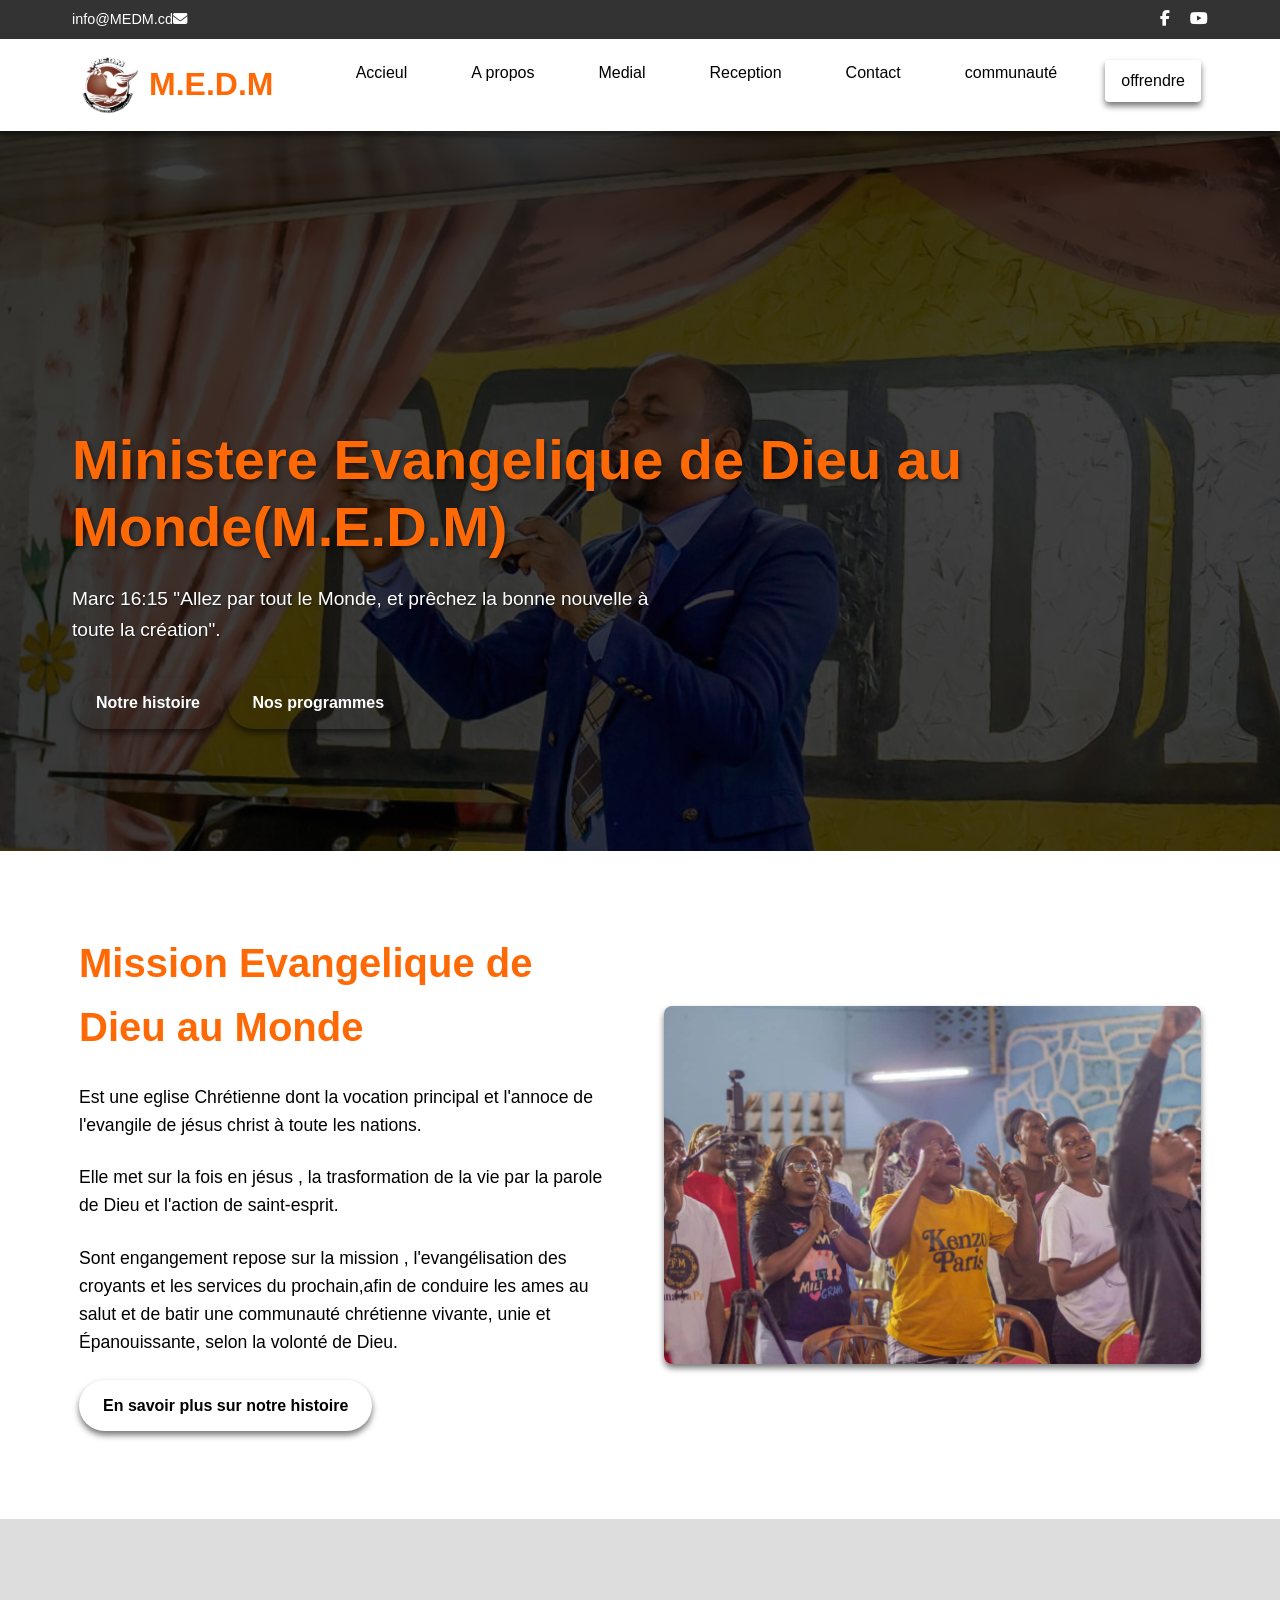
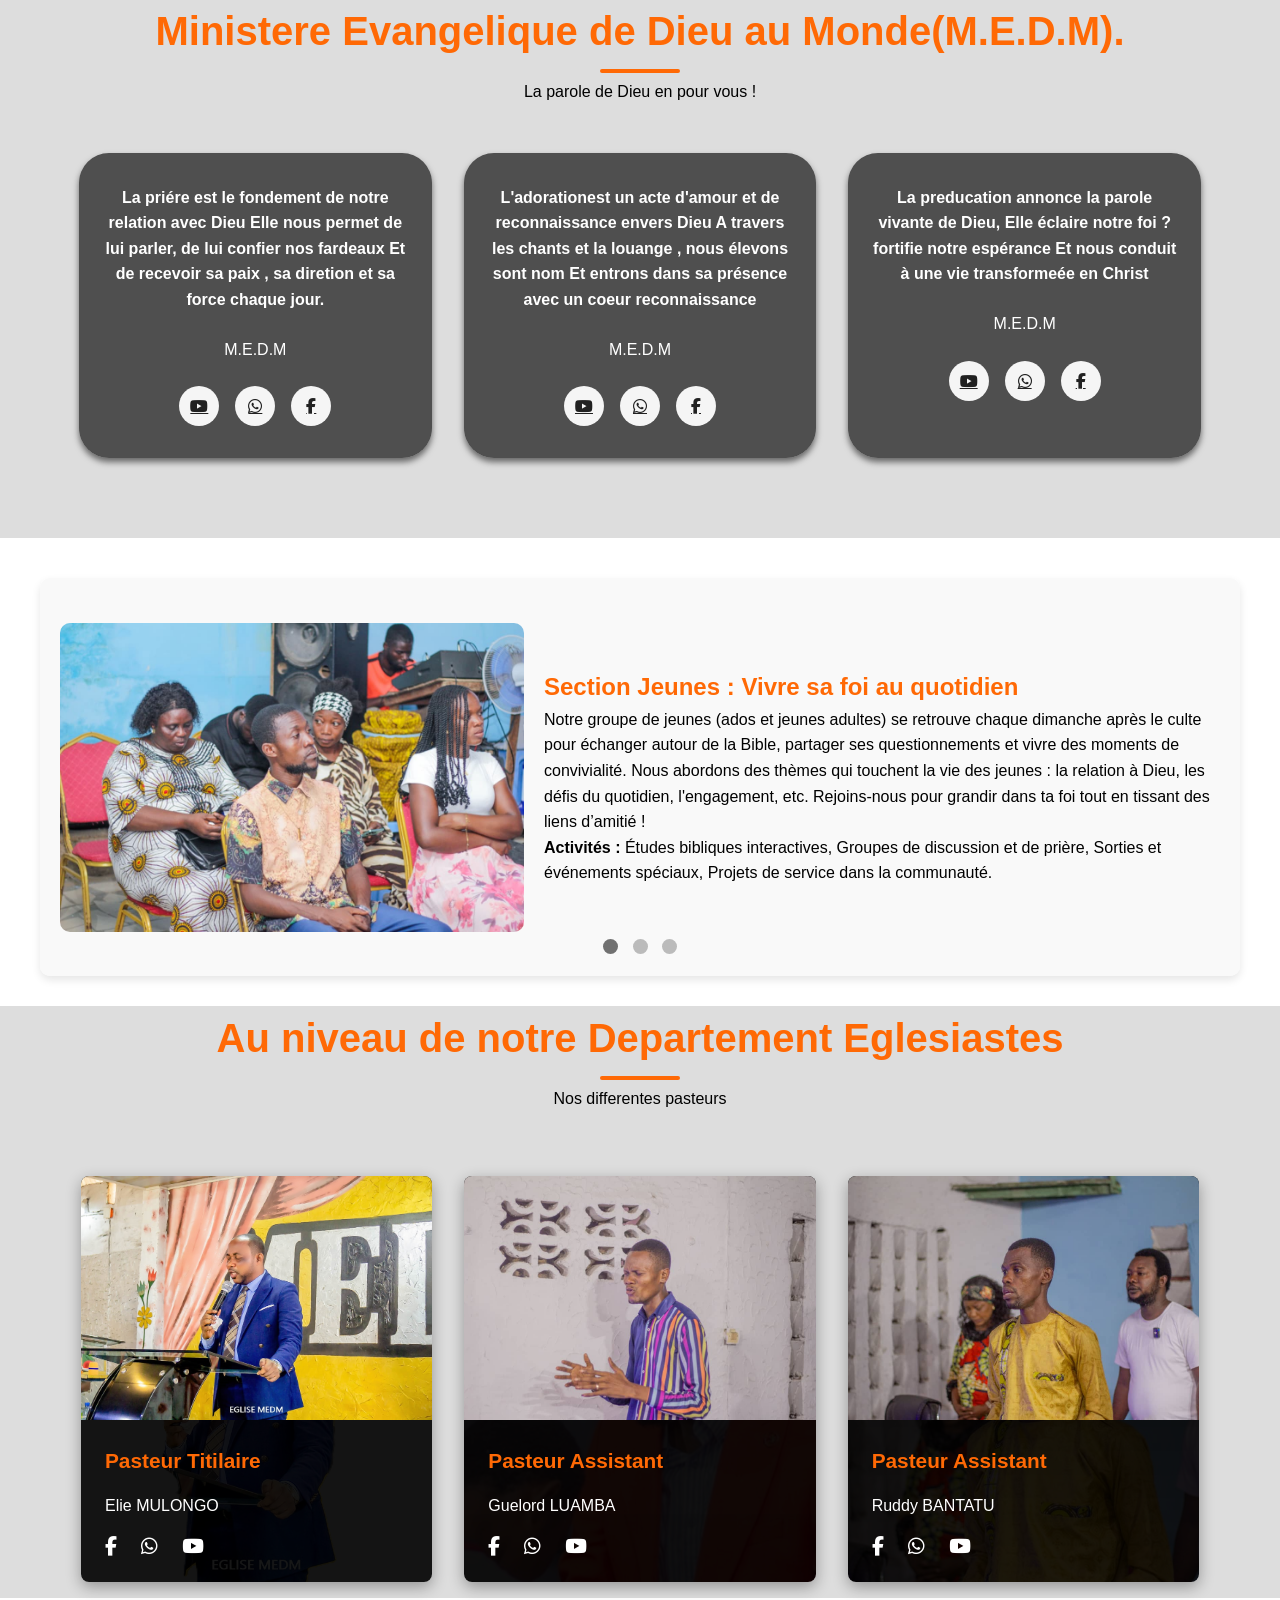
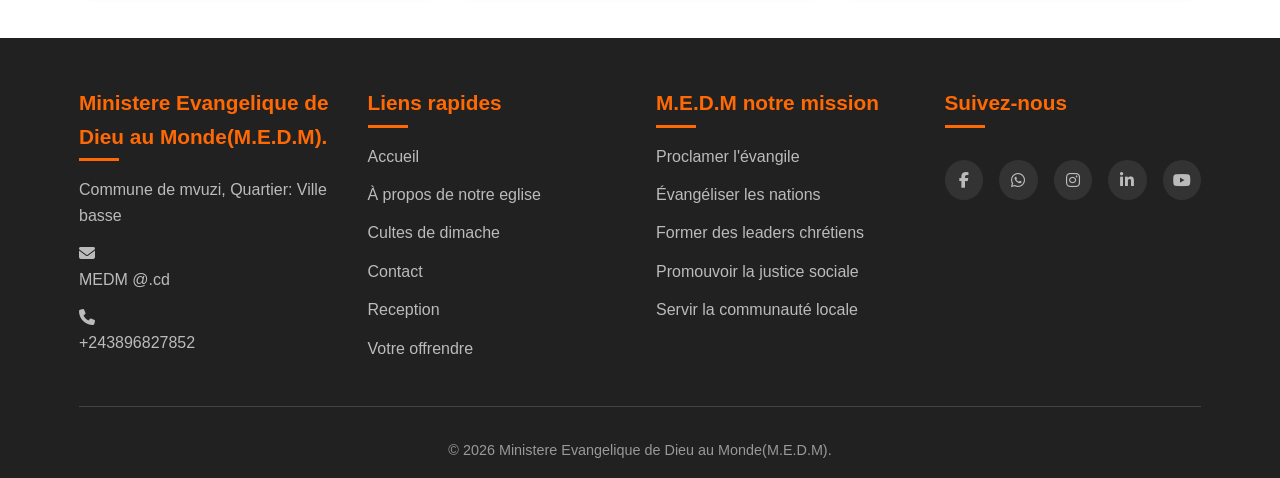
==== index.html @ 388489ef "ok" ====
<!DOCTYPE html>
<html lang="fr">
<head>
    <meta charset="UTF-8">
    <meta name="viewport" content="width=device-width, initial-scale=1.0">
    <title>M.E.D.M</title>
    <link rel="stylesheet" href="https://cdnjs.cloudflare.com/ajax/libs/font-awesome/6.4.0/css/all.min.css">
    <link rel="stylesheet" href="css/style.css">
</head>
<body>

  
<!-- Top Bar -->
    <div class="top-bar">
        <div class="top-bar-container">
            <div class="top-bar-contact">
                <a href="">info@MEDM.cd<i class="fas fa-envelope"></i></a>
             </div>
            <div class="top-bar-social">
                <a href="#"><i class="fab fa-facebook-f"></i></a>
                 <a href="https://youtube.com/@briguelzulu?si=uTN-wTH87b7DDZtg
Abonnez-vous massivement sur notre chaîne YouTube et élargissons ensemble la grande famille chrétienne que nous formons"><i class="fab fa-youtube"></i></a>
  
            </div>
        </div>
    </div>      


    <!-- Header -->
    <header id="header">
        <div class="container">
            <nav class="navbar">
                <div class="logo">
                    <img src="img/logo.png"><h1>M.E.D.M</h1>
                </div>
                <ul class="nav-links">
                    <li><a href=""class="active">Accieul</a></li>
                    <li><a href="pages/apropos.html">A propos</a></li>
                    <li><a href="pages/medias.html">Medial</a></li>
                    <li><a href="pages/reception.html">Reception</a></li>
                    <li><a href="pages/contact.html">Contact</a></li>
                    <li> <a href="pages/communaute.html">communauté</a> </li>
                    <li><a href="#" class="btn"><span>offrendre</span></a></li>
                </ul>
                <div class="hamburger">
                    <span></span>
                    <span></span>
                    <span></span>
                </div>
            </nav>
        </div>
    </header>

  <!-- Hero Section -->
    <section class="hero">
        <!-- Slide 1 -->
        <div class="hero-slide hero-slide-1 active">
            <div class="hero-content">
                <h1>Ministere Evangelique de Dieu au Monde(M.E.D.M)</h1>
                <p>Marc 16:15 "Allez par tout le Monde, et prêchez la bonne nouvelle à toute la création".</p>
                <div class="hero-buttons">
                    <a href="pages/apropos.html" class="btn btn-primary">Notre histoire</a>
                    <a href="pages/apropos.html" class="btn btn-outline">Nos programmes</a>
                </div>
            </div>
        </div>

        <!-- Slide 2 -->
        <div class="hero-slide hero-slide-2">
            <div class="hero-content">
                <h1>M.E.D.M  au Coeur de Matadi</h1>
                <p>Actes 10:42  "il nous a ordonné de prêchez au peuple et d'attester que c'est lui qui a été établi par
                    Dieu juge des vivants et des morts".</p>
                <div class="hero-buttons">
                    <a href="pages/apropos.html" class="btn btn-primary">Notre histoire</a>
                    <a href="pages/apropos.html" class="btn btn-outline">Nos programmes</a>
                </div>
            </div>
        </div>

        <!-- Slide 3 -->
        <div class="hero-slide hero-slide-3">
            <div class="hero-content">
                <h1>Vie Chretienne Épanouissante</h1>
                <p>Proverbes 4:18  "Le sentir des justes est comme la lumière respeplendissante, dont l'éclat va croissant".</p>
                <div class="hero-buttons">
                    <a href="pages/apropos.html" class="btn btn-primary">Notre histoire</a>
                    <a href="pages/apropos.html" class="btn btn-outline">Nos programmes</a>
                </div>
            </div>
        </div>

        <!-- Indicators -->
        <div class="hero-indicators">
            <div class="hero-indicator active" data-slide="0"></div>
            <div class="hero-indicator" data-slide="1"></div>
            <div class="hero-indicator" data-slide="2"></div>
        </div>
    </section>


    <!-- About Section -->
    <section class="about" id="about">
        <div class="container">
            <div class="about-content">
                <div class="about-text">
                    <h2>Mission Evangelique de Dieu au Monde</h2>
                <p>Est une eglise Chrétienne dont la vocation principal et l'annoce de l'evangile de jésus christ à toute les nations.</p>
                <p>Elle met sur la fois en jésus , la trasformation de la vie par la parole de Dieu et l'action de saint-esprit.</p>
                <p>Sont engangement repose sur la mission , l'evangélisation des croyants et les services du prochain,afin de conduire 
                    les ames au salut et de batir une communauté chrétienne vivante, unie et Épanouissante, selon la volonté de Dieu.</p>
                    <a href="pages/apropos.html" class="btn"><span>En savoir plus sur notre histoire</span></a>
                </div>
                <div class="about-image">
                    <img src="img/img (63).jpeg">
                </div>
            </div>
        </div>
    </section>

    <!-- Teachers Section -->
    <section class="teachers" id="teachers">
        <div class="container">
            <div class="section-title">
                <h2>Ministere Evangelique de Dieu au Monde(M.E.D.M).</h2>
                <p>La parole de Dieu en pour vous !</p>
            </div>
            <div class="teachers-grid">

                <div class="teacher-card">
                    <p class="teacher-domain">La priére est le fondement de notre relation avec Dieu
                Elle nous permet de lui parler, de lui confier nos fardeaux
                Et de recevoir sa paix , sa diretion et sa force chaque jour.</p>
                    <p>M.E.D.M</p>
                    <div class="teacher-social">
                        <a href="https://youtu.be/-kxMFOtSP_0?si=uaLhwm2g-j7c1uoH"><i class="fab fa-youtube"></i></a>
                        <a href="https://wa.me/243895421265"><i class="fab fa-whatsapp"></i></a>
                        <a href="#"><i class="fab fa-facebook-f"></i></a>
                    </div>
                </div>

                <div class="teacher-card">
                    <p class="teacher-domain">L'adorationest un acte d'amour et de reconnaissance envers Dieu
                A travers les chants et la louange , nous élevons sont nom
                Et entrons dans sa présence avec un coeur reconnaissance</p>
                    <p>M.E.D.M</p>
                    <div class="teacher-social">
                        <a href="https://youtu.be/-kxMFOtSP_0?si=uaLhwm2g-j7c1uoH"><i class="fab fa-youtube"></i></a>
                        <a href="https://wa.me/243895421265"><i class="fab fa-whatsapp"></i></a>
                        <a href="#"><i class="fab fa-facebook-f"></i></a>
                    </div>
                </div>

                <div class="teacher-card">
                    <p class="teacher-domain">La preducation annonce la parole vivante de Dieu,
                Elle éclaire notre foi ? fortifie notre espérance
                Et nous conduit à une vie transformeée en Christ</p>
                    <p>M.E.D.M</p>
                    <div class="teacher-social">
                        <a href="https://youtu.be/-kxMFOtSP_0?si=uaLhwm2g-j7c1uoH"><i class="fab fa-youtube"></i></a>
                        <a href="https://wa.me/243895421265"><i class="fab fa-whatsapp"></i></a>
                        <a href="#"><i class="fab fa-facebook-f"></i></a>
                    </div>
                </div>
            </div>
        </div>
    </section>

    <!-- Section sliders -->
     <section class="hp">
<div class="slider-container">
  <div class="slider">
    <!-- Slide 1 : Jeunes -->
    <div class="slide active">
      <img src="img/img (22).jpeg" alt="Groupe de jeunes" class="slide-image">
      <div class="slide-content">
        <h2> Section Jeunes : Vivre sa foi au quotidien</h2>
        <p>Notre groupe de jeunes (ados et jeunes adultes) se retrouve chaque dimanche après le culte pour échanger autour de la Bible, partager ses questionnements et vivre des moments de convivialité. Nous abordons des thèmes qui touchent la vie des jeunes : la relation à Dieu, les défis du quotidien, l'engagement, etc. Rejoins-nous pour grandir dans ta foi tout en tissant des liens d’amitié !</p>
        <p><strong>Activités :</strong> Études bibliques interactives, Groupes de discussion et de prière, Sorties et événements spéciaux, Projets de service dans la communauté.</p>
      </div>
    </div>

    <!-- Slide 2 : Adultes -->
    <div class="slide">
      <img src="img/img (89).jpeg" alt="Groupe d'adultes" class="slide-image">
      <div class="slide-content">
        <h2>Section Adultes : Approfondir et partager</h2>
        <p>Pour les adultes, nous proposons des groupes de méditation biblique et de lecture de la Parole qui se réunissent avant ou après le culte du dimanche. Ces moments permettent d’explorer les Écritures plus en profondeur, de poser des questions et de voir comment appliquer la Bible dans notre vie de famille, notre travail et nos relations. C’est aussi un lieu de soutien et de prière fraternelle.</p>
        <p><strong>Activités :</strong> Groupes d’étude biblique par thème (ex : la prière, les prophètes, les épîtres), Cercles de partage et de témoignage, Formation pour parents et éducateurs, Rencontres autour d’un café après le culte.</p>
      </div>
    </div>

    <!-- Slide 3 : Enfants -->
    <div class="slide">
      <img src="img/img (74).jpeg" alt="Écodime enfants" class="slide-image">
      <div class="slide-content">
        <h2> Section Enfants : Écodime – L’école du dimanche pour les petits</h2>
        <p>L’Écodime (École du dimanche pour enfants) est un moment privilégié où les enfants de 3 à 12 ans découvrent la Bible de manière ludique et adaptée à leur âge. Pendant le culte du dimanche, ils se retrouvent dans un cadre joyeux et sécurisé pour chanter, écouter des histoires bibliques, bricoler et prier ensemble. Notre équipe d’animateurs bénévoles est formée pour transmettre la foi avec amour et créativité.</p>
        <p><strong>Au programme :</strong> Enseignement biblique interactif (paraboles, récits, personnages), Chants et louange adaptés aux enfants, Activités manuelles et jeux, Culte des enfants (moments de prière et de partage).</p>
        <p><strong>Pourquoi inscrire votre enfant ?</strong> L’Écodime permet aux enfants de se familiariser avec la Bible, de grandir dans leur relation avec Jésus et de se faire des amis dans un environnement chrétien. C’est une première étape pour les intégrer à la vie de l’église.</p>
      </div>
    </div>
  </div>

  <!-- Indicateurs (points) -->
  <div class="slider-dots">
    <span class="dot active" onclick="currentSlide(1)"></span>
    <span class="dot" onclick="currentSlide(2)"></span>
    <span class="dot" onclick="currentSlide(3)"></span>
  </div>
</div>
</section>


    <!-- News Section -->
    <section class="news">
        <div class="section-title">
            <h2>Au niveau de notre Departement Eglesiastes</h2>
            <p>Nos differentes pasteurs </p>
        </div>
        <div class="news-container">
            <div class="news-card">
                 <div class="news-img">
                    <img src="img/img6.jpg">
                </div>
                <div class="news-content">
                    <h3>Pasteur Titilaire</h3>
                    <p>Elie MULONGO</p>
                    <ul>
                        <li><a href="https://www.facebook.com/elie.mulongo.2025?__tn__=%2Cd"><i class="fab fa-facebook-f"></i></a></li>
                        <li><a href="https://wa.me/243895421265"><i class="fab fa-whatsapp"></i></a></li>
                        <li><a href="https://youtube.com/@briguelzulu?si=uTN-wTH87b7DDZtg
Abonnez-vous massivement sur notre chaîne YouTube et élargissons ensemble la grande famille chrétienne que nous formons."><i class="fab fa-youtube"></i></a></li>
                    </ul>
                </div>
            </div>
            <div class="news-card2">
                <div class="news-img">
                    <img src="img/img2.jpg">
                </div>
                <div class="news-content">
                    <h3> Pasteur Assistant</h3>
                    <p>Guelord LUAMBA</p>
                    <ul>
                        <li><a href="#"><i class="fab fa-facebook-f"></i></a></li>
                        <li><a href="https://wa.me/+243896472333"><i class="fab fa-whatsapp"></i></a></li>
                        <li><a href="https://youtube.com/@briguelzulu?si=uTN-wTH87b7DDZtg
Abonnez-vous massivement sur notre chaîne YouTube et élargissons ensemble la grande famille chrétienne que nous formons."><i class="fab fa-youtube"></i></a></li>
                    </ul>
                </div>
            </div>

            <div class="news-card3">
                <div class="news-img">
                    <img src="img/img3.jpg">
                </div>
                <div class="news-content">
                    <h3>Pasteur Assistant</h3>
                    <p>Ruddy BANTATU</p>
                    <ul>
                        <li><a href="#"><i class="fab fa-facebook-f"></i></a></li>
                        <li><a href="https://wa.me/243896827852"><i class="fab fa-whatsapp"></i></a></li>
                        <li><a href="https://youtube.com/@briguelzulu?si=uTN-wTH87b7DDZtg
Abonnez-vous massivement sur notre chaîne YouTube et élargissons ensemble la grande famille chrétienne que nous formons."><i class="fab fa-youtube"></i></a></li>
                    </ul>
                </div>
            </div>

            <div class="news-card4">
                <div class="news-img">
                    <img src="img/img3.jpg">
                </div>
                <div class="news-content">
                    <h3>Pasteur Assistant</h3>
                    <p>Ruddy BANTATU</p>
                    <ul>
                        <li><a href="#"><i class="fab fa-facebook-f"></i></a></li>
                        <li><a href="https://wa.me/243896827852"><i class="fab fa-whatsapp"></i></a></li>
                        <li><a href="https://youtube.com/@briguelzulu?si=uTN-wTH87b7DDZtg
Abonnez-vous massivement sur notre chaîne YouTube et élargissons ensemble la grande famille chrétienne que nous formons."><i class="fab fa-youtube"></i></a></li>
                    </ul>
                </div>
            </div>
        </div>
    </section>


    <!-- Footer -->
    <footer id="footer">
        <div class="container">
            <div class="footer-content">
                <div class="footer-column">
                     <h3>Ministere Evangelique de Dieu au Monde(M.E.D.M).</h3>
                    <p>Commune de mvuzi, Quartier: Ville basse</p>
                    <p><i class="fas fa-envelope"></i> <a href="https://wa.me/+243896827852">MEDM @.cd</a> </p>
                    <p><i class="fas fa-phone"></i><a href="https://wa.me/+243896827852">+243896827852</a> </p>
                </div>
                <div class="footer-column">
                    <h3>Liens rapides</h3>
                     <a href="#">Accueil</a>
                    <a href="pages/apropos.html">À propos de notre eglise </a>
                    <a href="pages/medias.html">Cultes de dimache</a>
                    <a href="pages/contact.html">Contact</a>
                    <a href="pages/reception.html">Reception</a>
                    <a href="#">Votre offrendre</a>
                </div>
                <div class="footer-column">
                    <h3>M.E.D.M notre mission</h3>
                    <a href="pages/medias.html">Proclamer l'évangile</a>
                    <a href="pages/apropos.html">Évangéliser les nations</a>
                    <a href="pages/communaute.html">Former des leaders chrétiens</a>
                    <a href="pages/apropos.html">Promouvoir la justice sociale</a>
                    <a href="pages/communaute.html">Servir la communauté locale</a>
                </div>
                <div class="footer-column">
                    <h3>Suivez-nous</h3>
                    <div class="social-icons">
                        <a href="#"><i class="fab fa-facebook-f"></i></a>
                        <a href="https://wa.me/+243896827852"><i class="fab fa-whatsapp"></i></a>
                        <a href="#"><i class="fab fa-instagram"></i></a>
                        <a href="#"><i class="fab fa-linkedin-in"></i></a>
                        <a href="https://youtube.com/@briguelzulu?si=uTN-wTH87b7DDZtg
Abonnez-vous massivement sur notre chaîne YouTube et élargissons ensemble la grande famille chrétienne que nous formons."><i class="fab fa-youtube"></i></a>
                    </div>
                </div>
            </div>
            <div class="copyright">
                <p>&copy; 2026 Ministere Evangelique de Dieu au Monde(M.E.D.M).</p>
            </div>
        </div>
    </footer>

    <script>
  let slideIndex = 1;
  let slides = document.getElementsByClassName("slide");
  let dots = document.getElementsByClassName("dot");
  let timer;

  // Affiche la slide numéro n
  function showSlide(n) {
    if (n > slides.length) slideIndex = 1;
    if (n < 1) slideIndex = slides.length;

    // Cache toutes les slides
    for (let i = 0; i < slides.length; i++) {
      slides[i].classList.remove("active");
    }
    // Désactive tous les dots
    for (let i = 0; i < dots.length; i++) {
      dots[i].classList.remove("active");
    }

    slides[slideIndex - 1].classList.add("active");
    dots[slideIndex - 1].classList.add("active");

    // Ajuste la transformation pour afficher la bonne slide (si on utilise un slider horizontal)
    // Ici on utilise un flex avec overflow hidden, donc on modifie la propriété transform du slider
    document.querySelector('.slider').style.transform = `translateX(-${(slideIndex - 1) * 100}%)`;
  }

  // Passe à la slide suivante
  function nextSlide() {
    slideIndex++;
    showSlide(slideIndex);
  }

  // Démarre le défilement automatique
  function startAutoSlide() {
    timer = setInterval(nextSlide, 5000); // Change toutes les 5 secondes
  }

  // Arrête le défilement automatique (optionnel, si on veut pause au survol)
  function stopAutoSlide() {
    clearInterval(timer);
  }

  // Pour la navigation manuelle par les dots
  window.currentSlide = function(n) {
    stopAutoSlide();
    slideIndex = n;
    showSlide(slideIndex);
    startAutoSlide(); // redémarre le timer après clic
  };

  // Initialisation
  showSlide(slideIndex);
  startAutoSlide();

  // Optionnel : pause au survol du slider
  document.querySelector('.slider-container').addEventListener('mouseenter', stopAutoSlide);
  document.querySelector('.slider-container').addEventListener('mouseleave', startAutoSlide);


        // Animation on scroll for sections
        const observerOptions = {
            root: null,
            rootMargin: '0px',
            threshold: 0.1
        };
        
        const sectionObserver = new IntersectionObserver((entries) => {
            entries.forEach(entry => {
                if (entry.isIntersecting) {
                    entry.target.classList.add('animated');
                    
                    // Animate cards inside sections with delay
                    if (entry.target.id === 'faculties' || entry.target.id === 'teachers') {
                        const cards = entry.target.querySelectorAll('.faculty-card, .teacher-card');
                        cards.forEach((card, index) => {
                            setTimeout(() => {
                                card.classList.add('animated');
                            }, index * 200);
                        });
                    }
                    
                    // Animate about image
                    if (entry.target.id === 'about') {
                        const aboutImage = entry.target.querySelector('.about-image');
                        setTimeout(() => {
                            aboutImage.classList.add('animated');
                        }, 300);
                    }
                }
            });
        }, observerOptions);
        
        // Observe sections for animation
        document.querySelectorAll('.faculties, .teachers, .about, footer').forEach(section => {
            sectionObserver.observe(section);
        });
        
        // Animate social icons on hover
        document.querySelectorAll('.social-icons a, .teacher-social a').forEach(icon => {
            icon.addEventListener('mouseenter', function() {
                this.querySelector('i').style.transform = 'rotate(360deg)';
                this.querySelector('i').style.transition = 'transform 0.5s ease';
            });
            
            icon.addEventListener('mouseleave', function() {
                this.querySelector('i').style.transform = 'rotate(0deg)';
            });
        });
        
        // Logo animation on page load
        window.addEventListener('load', function() {
            const logoIcon = document.querySelector('.logo i');
            logoIcon.style.animation = 'pulse 2s infinite';
        });

        // Menu hamburger functionality
        const hamburger = document.querySelector('.hamburger');
        const navLinks = document.querySelector('.nav-links');
        
        hamburger.addEventListener('click', function() {
            this.classList.toggle('active');
            navLinks.classList.toggle('active');
        });
        
        // Close menu when clicking on a link
        document.querySelectorAll('.nav-link').forEach(link => {
            link.addEventListener('click', function() {
                hamburger.classList.remove('active');
                navLinks.classList.remove('active');
            });
        });
        
        // Text rotation in hero section
        const textCarousels = document.querySelectorAll('.text-carousel');
        
        textCarousels.forEach(carousel => {
            const textItems = carousel.querySelectorAll('.text-item');
            let currentIndex = 0;
            
            function rotateText() {
                // Hide current text
                textItems[currentIndex].classList.remove('active');
                
                // Move to next text
                currentIndex = (currentIndex + 1) % textItems.length;
                
                // Show next text
                textItems[currentIndex].classList.add('active');
            }
            
            // Start text rotation every 5 seconds
            setInterval(rotateText, 5000);
        });
        
        // Close menu when clicking outside
        document.addEventListener('click', function(e) {
            if (!hamburger.contains(e.target) && !navLinks.contains(e.target)) {
                hamburger.classList.remove('active');
                navLinks.classList.remove('active');
            }
        });
        
        // Hide header on scroll down, show on scroll up
        let lastScrollY = window.scrollY;
        const header = document.getElementById('header');
        
        window.addEventListener('scroll', () => {
            if (window.scrollY > lastScrollY && window.scrollY > 100) {
                header.classList.add('hidden');
            } else {
                header.classList.remove('hidden');
            }
            lastScrollY = window.scrollY;
        });
        
        // Animation on button click
        document.querySelectorAll('.btn, .nav-link').forEach(button => {
            button.addEventListener('click', function(e) {
                // Simple animation effect on click
                this.style.transform = 'scale(0.95)';
                setTimeout(() => {
                    this.style.transform = '';
                }, 150);
            });
        });


        
// Hero Slider - Style ISTA Matadi
document.addEventListener('DOMContentLoaded', function () {
    const slides = document.querySelectorAll('.hero-slide');
    const indicators = document.querySelectorAll('.hero-indicator');
    let currentSlide = 0;
    const slideInterval = 5000; // 5 secondes

    // Fonction pour changer de slide
    function showSlide(index) {
        // Retirer la classe active de tous les slides et indicateurs
        slides.forEach(slide => slide.classList.remove('active'));
        indicators.forEach(indicator => indicator.classList.remove('active'));

        // Ajouter la classe active au slide et indicateur courant
        slides[index].classList.add('active');
        indicators[index].classList.add('active');

        currentSlide = index;
    }

    // Fonction pour passer au slide suivant
    function nextSlide() {
        let nextIndex = (currentSlide + 1) % slides.length;
        showSlide(nextIndex);
    }

    // Démarrer le slider automatique
    let slideTimer = setInterval(nextSlide, slideInterval);

    // Gestion des clics sur les indicateurs
    indicators.forEach((indicator, index) => {
        indicator.addEventListener('click', function () {
            clearInterval(slideTimer);
            showSlide(index);
            slideTimer = setInterval(nextSlide, slideInterval);
        });
    });
     });


</script>


    </script>
</body>
</html>
---- css/style.css ----
:root {
            --primary-color: #ff6905;
            --secondary-color: #ff6905;
            --accent-color: #ff6905;
            --light-color: #f5f5f5;
            --dark-color: #212121;
            --text-color: #333;
            --shadow: 0 4px 6px rgba(0, 0, 0, 0.541);
            --transition: all 0.3s ease;
        }

        * {
            margin: 0;
            padding: 0;
            box-sizing: border-box;
            font-family: 'Segoe UI', Tahoma, Geneva, Verdana, sans-serif;
        }

        body {
            background-color: #fff;
            color: var(--text-color);
            line-height: 1.6;
            overflow-x: hidden;
        }


         /* Header */
.top-bar {
    background-color: #333;
    color: #FFF;
    padding: 0.5rem 0;
    font-size: 0.9rem;
    text-decoration: none;
}

.top-bar-container {
    display: flex;
    justify-content: space-between;
    max-width: 1200px;
    margin: 0 auto;
    padding: 0 2rem;
    text-decoration: none;
}

.top-bar-contact {
    display: flex;
    gap: 1.5rem;
}

.top-bar-contact span {
    display: flex;
    align-items: center;
    gap: 0.5rem;
   
}

.top-bar-social a i {
    color: rgb(255, 255, 255);
    margin-left: 1rem;
    transition: color 0.3s;
    font-size: 1rem;
}

.top-bar-contact a{
    text-decoration: none;
    color: #fff;
}

.top-bar-contact a:hover{
    color:  var(--accent-color);
    transform: translateY(-3px);
}

.top-bar-social a i:hover {
    color:  var(--accent-color);
    transform: translateY(-3px);
    
    
}
        /* Header */
        header {
            background: #fff;
            color: white;
            padding: 1rem 0;
            position: sticky;
            top: 0;
            z-index: 1000;
            box-shadow: var(--shadow);
            transform: translateY(0);
            transition: transform 0.3s ease;
        }

        header.hidden {
            transform: translateY(-100%);
        }

        .container {
            width: 90%;
            max-width: 1200px;
            margin: 0 auto;
            padding: 0 15px;
        }

        .navbar {
            display: flex;
            justify-content: space-between;
            align-items: center;
        }

        .logo {
            display: flex;
            align-items: center;
            gap: 10px;
            color: var(--primary-color);
        }
        .logo img{
            width: 60px;
        }
        .logo i {
            font-size: 2rem;
            animation: pulse 2s infinite;
        }

        .logo h1 {
            font-size: 2rem;
        }

        .nav-links {
            display: flex;
            list-style: none;
            gap: 2rem;
        }

        .nav-links a {
            color: #000;
            text-decoration: none;
            font-weight: 500;
            transition: var(--transition);
            padding: 0.5rem 1rem;
            border-radius: 4px;
            position: relative;
        }

        .nav-links a::after {
            content: '';
            position: absolute;
            bottom: 0;
            left: 50%;
            width: 0;
            height: 2px;
            background-color: var(--primary-color);
            transition: var(--transition);
            transform: translateX(-50%);
        }

        .nav-links a:hover::after {
            width: 80%;
        }

        .nav-links a:hover {
            transform: translateY(-2px);
            color: var(--primary-color);
            letter-spacing: 2px;
        }

        /* Menu Hamburger */
        .hamburger {
            display: none;
            flex-direction: column;
            cursor: pointer;
            width: 30px;
            height: 25px;
            justify-content: space-between;
            position: relative;
            z-index: 1001;
        }

        .hamburger span {
            display: block;
            height: 3px;
            width: 100%;
            background-color: rgb(0, 0, 0);
            border-radius: 2px;
            transition: var(--transition);
        }

        /* Animation du menu hamburger */
        .hamburger.active span:nth-child(1) {
            transform: rotate(45deg) translate(5px, 5px);
        }

        .hamburger.active span:nth-child(2) {
            opacity: 0;
        }

        .hamburger.active span:nth-child(3) {
            transform: rotate(-45deg) translate(7px, -6px);
        }

       
/* Hero Section - Style ISTA Matadi */
.hero {
    height: 80vh;
    position: relative;
    overflow: hidden;
}

.hero-slide {
    position: absolute;
    top: 0;
    left: 0;
    width: 100%;
    height: 100%;
    background-size: cover;
    background-position: center;
    display: flex;
    align-items: center;
    color: white;
    opacity: 0;
    transition: opacity 1s ease-in-out;
}

.hero-slide.active {
    opacity: 1;
}

.hero-slide-1 {
    background: linear-gradient(rgba(0, 0, 0, 0.76),
            rgba(2, 2, 2, 0.74)), url(../img/img4.jpg);
    background-position: center;
    background-size: cover;
    height: 100vh;
}

.hero-slide-2 {
    background: linear-gradient(rgba(0, 0, 0, 0.897),
    rgba(3, 3, 3, 0.349)), url(../img/img\ \(66\).jpeg);
    background-position: center;
    background-size: cover;
}

.hero-slide-3{
    background: linear-gradient(rgba(0, 0, 0, 0.616),rgba(0,0,0,0.897)),
    url(../img/img\ \(27\).jpeg);
    background-position: center;
    background-size: cover;
}


.hero-content {
    max-width: 1200px;
    margin: 0 auto;
    padding: 0 2rem;
    width: 100%;
    opacity: 0;
    transform: translateY(30px);
    transition: all 1s ease;
}

.hero-slide.active .hero-content {
    opacity: 1;
    transform: translateY(0);
}

.hero h1 {
    font-size: 3.5rem;
    margin-bottom: 1.5rem;
    line-height: 1.2;
    text-shadow: 2px 2px 4px rgba(0, 0, 0, 0.5);
    color: #ff6905;
}

.hero p {
    font-size: 1.2rem;
    margin-bottom: 2rem;
    max-width: 600px;
    line-height: 1.6;
    text-shadow: 1px 1px 2px rgba(0, 0, 0, 0.5);
}
span{
    color: #000;
}


.btn {
    display: inline-block;
     background-color: transparent;
    color: #fff;
    padding: 0.8rem 1.5rem;
    border: none;
    border-radius: 30px;
    font-size: 1rem;
    font-weight: 600;
    text-decoration: none;
    cursor: pointer;
    transition: var(--transition);
    box-shadow: var(--shadow);
    position: relative;
    overflow: hidden;
    }

.btn::before {
    content: '';
    position: absolute;
    top: 0;
    left: -100%;
    width: 100%;
    height: 100%;
    background: linear-gradient(90deg, transparent, rgb(255, 115, 0), transparent);
    transition: var(--transition);
    }

.btn:hover::before {
    left: 100%;
    }

.btn:hover {
    background-color: #ff690596;
    transform: translateY(-3px);
    box-shadow: 0 6px 12px rgba(0, 0, 0, 0.568);
    color: #000;
}

/* Animation pour le texte qui change */
.text-carousel {
    position: relative;
    height: 120px;
    overflow: hidden;
    margin-bottom: 1rem;
    }

        .text-item {
            position: absolute;
            top: 0;
            left: 0;
            width: 100%;
            opacity: 0;
            transform: translateY(20px);
            transition: opacity 0.8s ease, transform 0.8s ease;
            text-align: center;
        }

        .text-item.active {
            opacity: 1;
            transform: translateY(0);
        }

        /* Faculties Section */
        .faculties {
            padding: 5rem 0;
            background-color: #ddd;
            opacity: 0;
            transform: translateY(30px);
            transition: opacity 0.8s ease, transform 0.8s ease;
        }

        .faculties.animated {
            opacity: 1;
            transform: translateY(0);
        }

        .section-title {
            text-align: center;
            margin-bottom: 3rem;
            color: #000;
        }

        .section-title h2 {
            font-size: 2.5rem;
            color:var(--primary-color);
            margin-bottom: 1rem;
            position: relative;
            display: inline-block;
        }

        .section-title h2::after {
            content: '';
            position: absolute;
            bottom: -10px;
            left: 50%;
            transform: translateX(-50%);
            width: 80px;
            height: 4px;
            background-color: var(--accent-color);
            border-radius: 2px;
        }

        .faculties-grid {
            display: grid;
            grid-template-columns: repeat(auto-fit, minmax(280px, 1fr));
            gap: 2rem;
        }

        .faculty-card {
            border-radius: 8px;
            overflow: hidden;
            box-shadow: #ffc400;
            transition: var(--transition);
            text-align: center;
            padding: 2rem 1.5rem;
            position: relative;
            z-index: 1;
            opacity: 0;
            transform: translateY(20px);

        }

        .faculty-card.animated {
            opacity: 1;
            transform: translateY(0);
        }

        .faculty-card::before {
            content: '';
            position: absolute;
            top: 0;
            left: 0;
            width: 100%;
            height: 5px;
            background: linear-gradient(90deg, var(--primary-color), var(--accent-color));
            z-index: 2;
        }

        .faculty-card:hover {
            transform: translateY(-10px);
            box-shadow: 0 10px 20px rgba(0, 0, 0, 0.15);
        }

        .faculty-icon {
            font-size: 3.5rem;
            margin-bottom: 1.5rem;
            color: #ffc400;
            transition: var(--transition);
            display: inline-block;
        }

        .faculty-card:hover .faculty-icon {
            color: var(--accent-color);
            animation: bounce 1s;
        }

        .faculty-card h3 {
            font-size: 1.5rem;
            margin-bottom: 1rem;
            color: #ffffff;
        }

        .faculty-card p {
            color: #ffffff;
            margin-bottom: 1.5rem;
        }
        /* Electronique */
         
        .eletro{
            background-image: linear-gradient(rgba(0, 0, 0, 0.5),
            rgba(0,0,0,0.5)),url(../images/IMG_4100.GIF);
            background-size: cover;
            background-position: center;
        }

        /* Electricite */

        .electri{
            background-image: linear-gradient(rgba(0,0,0,0.5),
            rgba(0,0,0,0.5)),url(../images/IMG_4095.JPG);
            background-position: center;
            background-size: cover;
        }

         /* Telecominication */

        .telecom{
            background-image: linear-gradient(rgba(0,0,0,0.5),
            rgba(0,0,0,0.5)),url(../images/IMG_4089.JPG);
            background-position: center;
            background-size: cover;
        }


           /* Informatique */
        .infos{
            background-image: linear-gradient(rgba(0,0,0,0.5),
            rgba(0,0,0,0.5)),url(../images/IMG_4030.JPG);
            background-position: center;
            background-size: cover;
        }

           /* Energie renouvellable */

        .energie{
            background-image: linear-gradient(rgba(0,0,0,0.5),
            rgba(0,0,0,0.5)),url(../images/IMG_4094.JPG);
            background-position: center;
            background-size: cover;
        }

           /* Port portuelle */

        .port{
            background-image: linear-gradient(rgba(0,0,0,0.5),
            rgba(0,0,0,0.5)),url(../images/IMG_4102.JPG);
            background-position: center;
            background-size: cover;
        }

           /* Mecanique*/

        .mecanique{
            background-image: linear-gradient(rgba(0,0,0,0.5),
            rgba(0,0,0,0.5)),url(../images/IMG_4087.JPG);
            background-position: center;
            background-size: cover;
        }

           /* Environnement */

        .environ{
            background-image: linear-gradient(rgba(0,0,0,0.5),
            rgba(0,0,0,0.5)),url(../images/IMG_4097.JPG);
            background-position: center;
            background-size: cover;
        }


           /* Maitenance indistriell */

        .mainte{
            background-image: linear-gradient(rgba(0,0,0,0.5),
            rgba(0,0,0,0.5)),url(../images/IMG_4086.JPG);
            background-position: center;
            background-size: cover;
        }

        /* Teachers Section */
        .teachers {
            padding: 5rem 0;
            background-color: #ddd;
            opacity: 0;
            transform: translateY(30px);
            transition: opacity 0.8s ease, transform 0.8s ease;
        }

        .teachers.animated {
            opacity: 1;
            transform: translateY(0);
        }

        .teachers-grid {
            display: grid;
            grid-template-columns: repeat(auto-fit, minmax(300px, 1fr));
            gap: 2rem;
        }

        .teacher-card {
            background-color: rgba(20, 20, 20, 0.705);
            border-radius: 30px;
            overflow: hidden;
            box-shadow: var(--shadow);
            transition: var(--transition);
            text-align: center;
            padding: 2rem 1.5rem;
            position: relative;
            opacity: 0;
            transform: translateY(20px);
        }

        .teacher-card.animated {
            opacity: 1;
            transform: translateY(0);
        }

        .teacher-card:hover {
            transform: translateY(-10px);
            box-shadow: 0 10px 20px rgba(0, 0, 0, 0.15);
        }

        .teacher-card h2 {
            font-size: 1.5rem;
            margin-bottom: 0.5rem;
            color: var(--primary-color);
        }

        .teacher-domain {
            color: var(--accent-color);
            font-weight: 600;
            margin-bottom: 1rem;
        }

        .teacher-card p {
            color: #fff;
            margin-bottom: 1.5rem;
        }

        .teacher-social {
            display: flex;
            justify-content: center;
            gap: 1rem;
        }

        .teacher-social a {
            display: flex;
            align-items: center;
            justify-content: center;
            width: 40px;
            height: 40px;
            background-color: var(--light-color);
            border-radius: 50%;
            transition: var(--transition);
            color: var(--dark-color);
        }

        .teacher-social a:hover {
            background-color: var(--accent-color);
            color: white;
            transform: translateY(-3px);
        }

        /* About Section */
        .about {
            padding: 5rem 0;
            background-color: white;
            opacity: 0;
            transform: translateY(30px);
            transition: opacity 0.8s ease, transform 0.8s ease;
        }

        .about.animated {
            opacity: 1;
            transform: translateY(0);
        }

        .about-content {
            display: flex;
            align-items: center;
            gap: 3rem;
        }

        .about-text {
            flex: 1;
        }

        .about-text h2 {
            font-size: 2.5rem;
            color: var(--primary-color);
            margin-bottom: 1.5rem;
        }

        .about-text p {
            margin-bottom: 1.5rem;
            font-size: 1.1rem;
            color: #000;
        }

        .about-image {
            flex: 1;
            border-radius: 8px;
            overflow: hidden;
            box-shadow: var(--shadow);
            opacity: 0;
            transform: translateX(30px);
            transition: opacity 0.8s ease, transform 0.8s ease;
        }

        .about-image.animated {
            opacity: 1;
            transform: translateX(0);
        }

        .about-image img {
            width: 100%;
            height: auto;
            display: block;
            transition: var(--transition);
        }

        .about-image:hover img {
            transform: scale(1.05);
            background: linear-gradient(rgba(0, 0, 0, 0.664),rgba(0,0,0,0.897));
        }

        
/* News Section */
.news{
    background-color: #ddd;
    margin-bottom: 2.3rem;
}

.news-container {
    display: grid;
    grid-template-columns: repeat(auto-fit, minmax(300px, 1fr));
    gap: 2rem;
    max-width: 1150px;
    margin: 0 auto;
    margin-bottom: 2.5rem;
    padding: 1rem;
}

.news-card {
    background-image: linear-gradient(rgba(0, 0, 0, 0.904),
    rgba(0, 0, 0, 0.911)),url(../img/img6.png);
    background-position: center;
    background-size: cover;
    border-radius: 8px;
    overflow: hidden;
    box-shadow: 0 5px 15px rgba(0, 0, 0, 0.329);
    transition: all 0.3s ease;
}

.news-card:hover {
    transform: translateY(-5px);
    box-shadow: 0 10px 25px rgba(0, 0, 0, 0.596);
}

.news-card2 {
    background-image: linear-gradient(rgba(0, 0, 0, 0.925),
    rgba(0, 0, 0, 0.938)),url(../img/img\ \(67\).jpeg);
    background-position: center;
    background-size: cover;
    border-radius: 8px;
    overflow: hidden;
    box-shadow: 0 5px 15px rgba(0, 0, 0, 0.329);
    transition: all 0.3s ease;
}

.news-card2:hover {
    transform: translateY(-5px);
    box-shadow: 0 10px 25px rgba(0, 0, 0, 0.1);
}

.news-card3 {
    background-image: linear-gradient(rgba(0, 0, 0, 0.938),
    rgba(0, 0, 0, 0.87)),url(../img/img3.jpg);
    background-position: center;
    background-size: cover;
    border-radius: 8px;
    overflow: hidden;
    box-shadow: 0 5px 15px rgba(0, 0, 0, 0.329);
    transition: all 0.3s ease;
}

.news-card3:hover {
    transform: translateY(-5px);
    box-shadow: 0 10px 25px rgba(0, 0, 0, 0.1);
}

.news-card4{
    display: none;
}
.news-img {
    height: 200px;
    overflow: hidden;
    height: 60%;
}

.news-img img {
    width: 100%;
    height: 100%;
    object-fit: cover;
    transition: transform 0.5s ease;
}

.news-card:hover .news-img img {
    transform: scale(1.1);
}

.news-card2:hover .news-img img {
    transform: scale(1.1);
}

.news-card3:hover .news-img img {
    transform: scale(1.1);
}

.news-content {
    padding: 1.5rem;
}

.news-date {
    color: var(--secondary);
    font-size: 0.9rem;
    margin-bottom: 0.5rem;
}

.news-content h3 {
    font-size: 1.3rem;
    margin-bottom: 1rem;
    color: var(--primary-color);
}

.news-content p {
    color: #ffffff;
    line-height: 1.6;
    margin-bottom: 1rem;
}

.news-content ul{
    display: flex;
    list-style: none;
    gap: 1.5rem;
}
 
.news-content a i{
    color: #ffffff;
    font-size: 1.2rem;
    transition: all 0.1s;
}

.news-content a i:hover{
    color: #ff6905;
    box-shadow: #000;
    transform: translateY(-3px);

}


.hp{
   background-color: #fff; 
   margin-bottom: 30px;
   margin-top: 40px; 
}

.slider-container {
  position: relative;
  max-width: 1200px;
  margin: auto;
  overflow: hidden;
  border-radius: 10px;
  box-shadow: 0 4px 8px rgba(0,0,0,0.1);

}

.slider {
  display: flex;
  transition: transform 0.5s ease;
}

.slide {
  min-width: 100%;
  box-sizing: border-box;
  display: flex;
  flex-direction: row;
  align-items: center;
  padding: 20px;
  background-color: #f9f9f9;
}

.slide-image {
  width: 40%;
  height: auto;
  border-radius: 10px;
  object-fit: cover;
  margin-right: 20px;
  transition: all 1s;
}
.slide-image:hover{
    transform: scale(1.1);
}

.slide-content {
  width: 60%;
}

.slide-content h2 {
  margin-top: 0;
  color: var(--primary-color);
}

.slide-content p {
  line-height: 1.6;
  color: #000000;
}

.slider-dots {
  text-align: center;
  position: absolute;
  bottom: 15px;
  left: 0;
  right: 0;
  margin-top: 60px;
}

.dot {
  cursor: pointer;
  height: 15px;
  width: 15px;
  margin: 0 5px;
  background-color: #bbb;
  border-radius: 50%;
  display: inline-block;
  transition: background-color 0.3s ease;
}

.dot.active, .dot:hover {
  background-color: #717171;
}

/* Responsive pour mobile */
@media screen and (max-width: 768px) {
  .slide {
    flex-direction: column;
  }
  .slide-image, .slide-content {
    width: 100%;
    margin-right: 0;
  }
}
        /* Footer */
        footer {
            background-color: var(--dark-color);
            color: white;
            padding: 3rem 0 1rem;
            opacity: 0;
            transform: translateY(30px);
            transition: opacity 0.8s ease, transform 0.8s ease;
        }

        footer.animated {
            opacity: 1;
            transform: translateY(0);
        }

        .footer-content {
            display: grid;
            grid-template-columns: repeat(auto-fit, minmax(250px, 1fr));
            gap: 2rem;
            margin-bottom: 2rem;
        }

        .footer-column h3 {
            font-size: 1.3rem;
            margin-bottom: 1.5rem;
            position: relative;
            display: inline-block;
            color: var(--accent-color);
        }

        .footer-column h3::after {
            content: '';
            position: absolute;
            bottom: -8px;
            left: 0;
            width: 40px;
            height: 3px;
            background-color: var(--accent-color);
        }

        .footer-column p, .footer-column a {
            color: #bbb;
            margin-bottom: 0.8rem;
            display: block;
            text-decoration: none;
            transition: var(--transition);
        }

        .footer-column a:hover {
            color: var(--accent-color);
            padding-left: 5px;
        }

        .social-icons {
            display: flex;
            gap: 1rem;
            margin-top: 1rem;
        }

        .social-icons a {
            display: flex;
            align-items: center;
            justify-content: center;
            width: 40px;
            height: 40px;
            background-color: #333;
            border-radius: 50%;
            transition: var(--transition);
        }

        .social-icons a:hover {
            background-color: var(--accent-color);
            transform: translateY(-5px);
            color: #fff;
        }

        .copyright {
            text-align: center;
            padding-top: 2rem;
            border-top: 1px solid #444;
            color: #999;
            font-size: 0.9rem;
        }

        /* Animations */
        @keyframes pulse {
            0% { transform: scale(1); }
            50% { transform: scale(1.1); }
            100% { transform: scale(1); }
        }

        @keyframes bounce {
            0%, 20%, 50%, 80%, 100% { transform: translateY(0); }
            40% { transform: translateY(-10px); }
            60% { transform: translateY(-5px); }
        }

        @keyframes fadeIn {
            from { opacity: 0; transform: translateY(20px); }
            to { opacity: 1; transform: translateY(0); }
        }

        .fade-in {
            animation: fadeIn 1s ease forwards;
        }

        /* Responsive Design */
        @media (max-width: 992px) {
            .nav-links {
                position: fixed;
                top: 0;
                right: -100%;
                width: 70%;
                height: 100vh;
                background-color: rgba(207, 204, 204, 0.712);
                backdrop-filter: blur(4px);
                flex-direction: column;
                justify-content: center;
                align-items: center;
                transition: var(--transition);
                z-index: 1000;
                box-shadow: -5px 0 15px rgba(0, 0, 0, 0.2);
            }

            .nav-links.active {
                right: 0;
            }

            .hamburger {
                display: flex;
            }

            .hero h2 {
                font-size: 2.5rem;
                min-height: 100px;
            }

            .text-carousel {
                height: 100px;
            }

            .about-content {
                flex-direction: column;
            }

            .about-image {
                order: -1;
            }
        }

        @media (max-width: 768px) {
            .navbar {
                flex-direction: row;
            }
            
            .logo h1 {
                font-size: 1.3rem;
            }
            
            .hero h1 {
                font-size: 2.6rem;
                min-height: 80px;
            }
            
            .text-carousel {
                height: 80px;
            }
            
            .hero p {
                font-size: 1rem;
                min-height: 50px;
                
            }
            
            .faculties-grid, .teachers-grid {
                grid-template-columns: 1fr;
            }
        }

        @media (max-width: 576px) {
            .hero h1 {
                font-size: 1.8rem;
                min-height: 70px;
                margin-top: -4%;
            }
            
            .text-carousel {
                height: 70px;
            }
            
            .logo h1 {
                font-size: 1.1rem;
            }
            .section-title h2{
                font-size: 1.8rem;
            }
            
        }
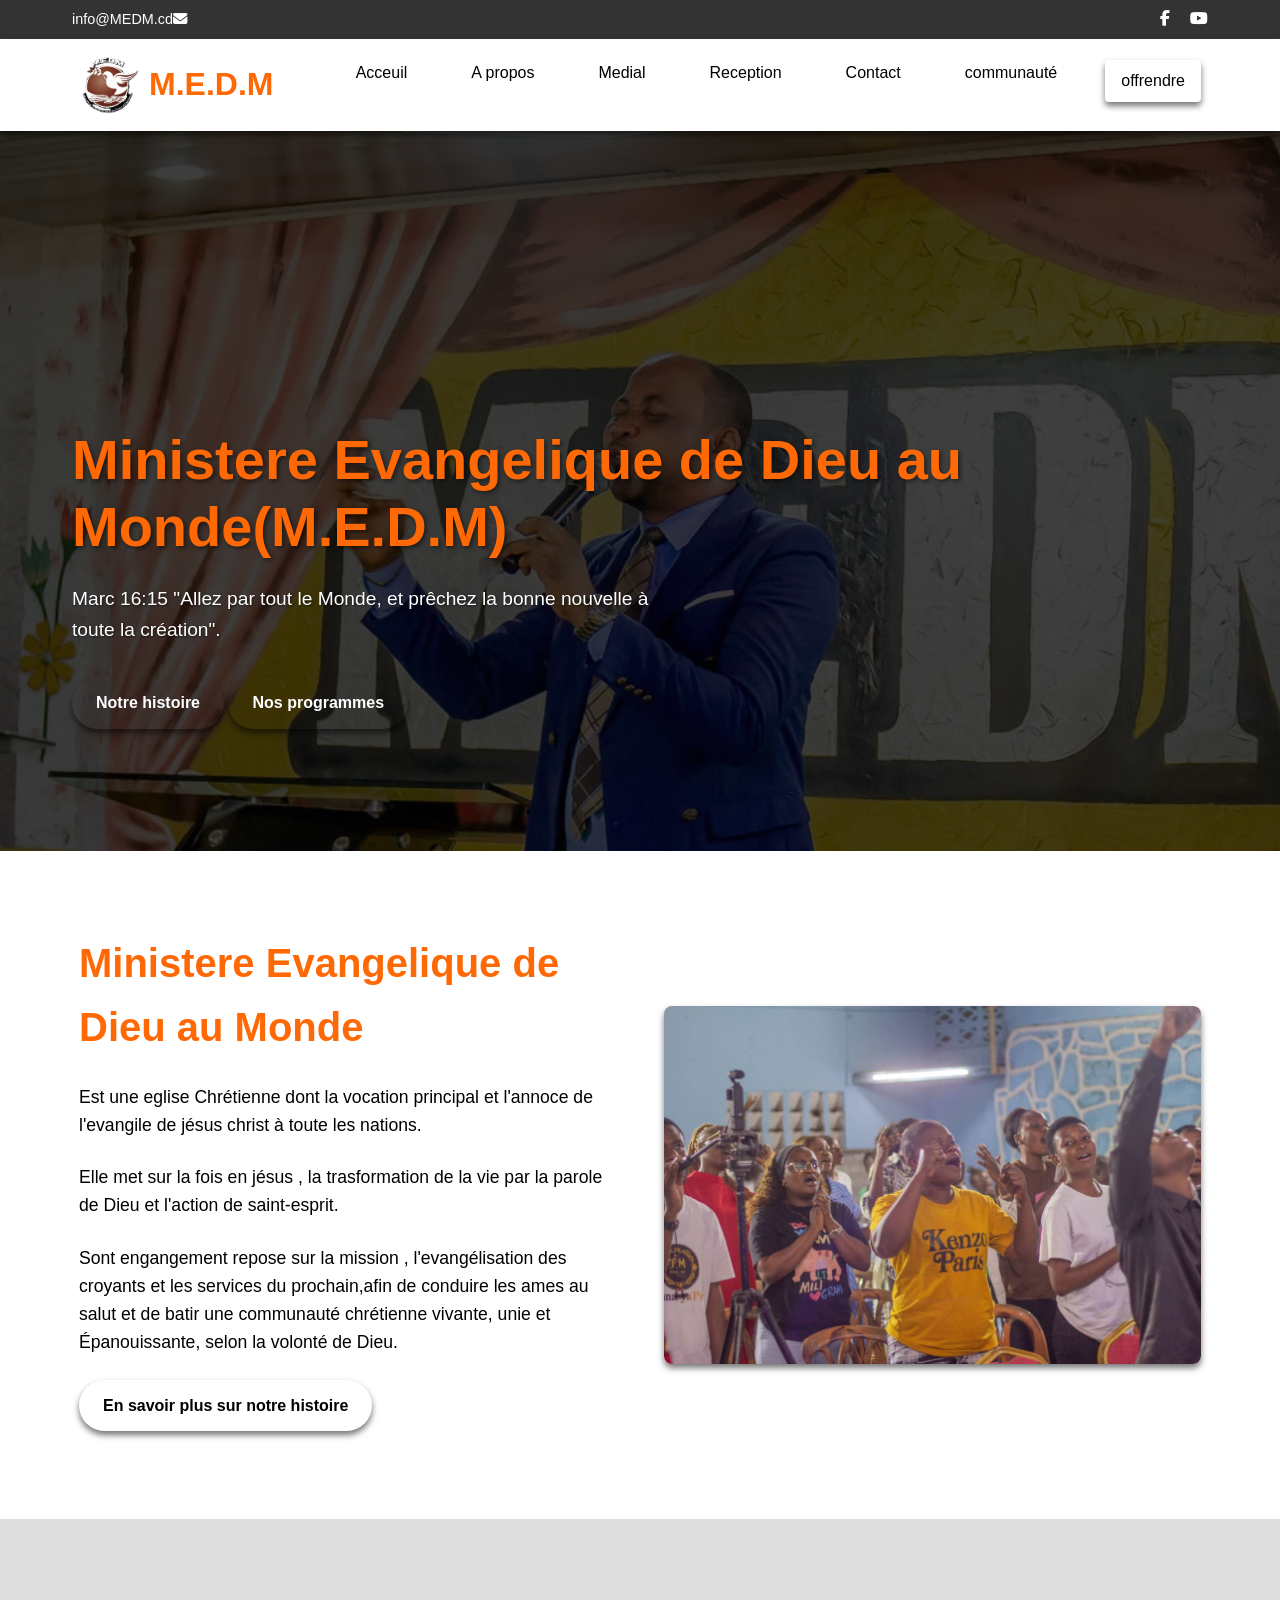
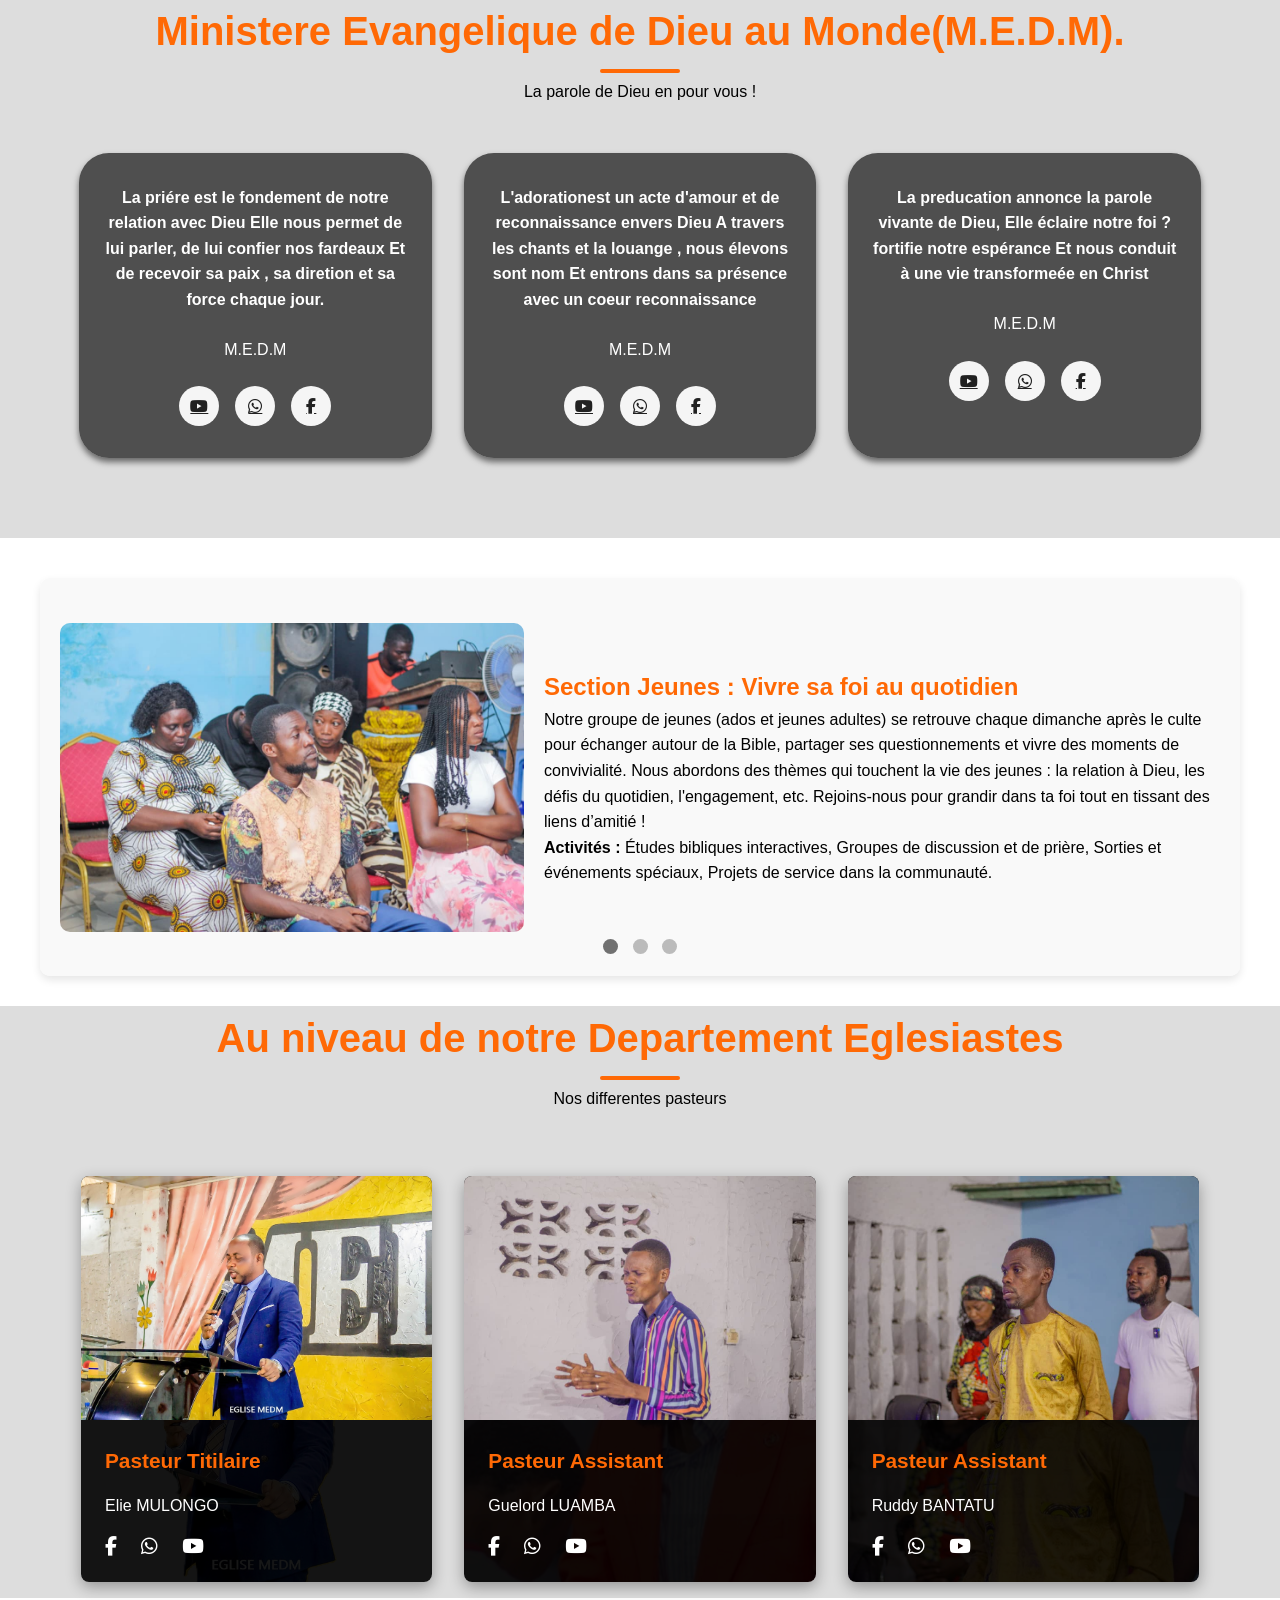
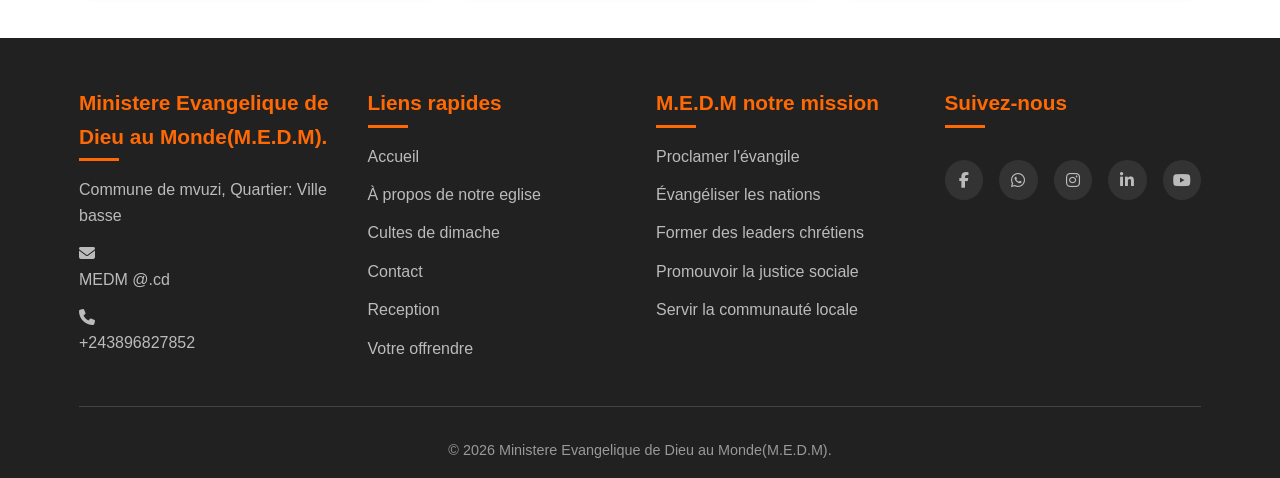
==== commit 3158eb83: "ok" ====
--- a/index.html
+++ b/index.html
@@ -34,7 +34,7 @@
                     <img src="img/logo.png"><h1>M.E.D.M</h1>
                 </div>
                 <ul class="nav-links">
-                    <li><a href=""class="active">Accieul</a></li>
+                    <li><a href=""class="active">Acceuil</a></li>
                     <li><a href="pages/apropos.html">A propos</a></li>
                     <li><a href="pages/medias.html">Medial</a></li>
                     <li><a href="pages/reception.html">Reception</a></li>
@@ -104,7 +104,7 @@
         <div class="container">
             <div class="about-content">
                 <div class="about-text">
-                    <h2>Mission Evangelique de Dieu au Monde</h2>
+                    <h2>Ministere Evangelique de Dieu au Monde</h2>
                 <p>Est une eglise Chrétienne dont la vocation principal et l'annoce de l'evangile de jésus christ à toute les nations.</p>
                 <p>Elle met sur la fois en jésus , la trasformation de la vie par la parole de Dieu et l'action de saint-esprit.</p>
                 <p>Sont engangement repose sur la mission , l'evangélisation des croyants et les services du prochain,afin de conduire 
--- a/css/style.css
+++ b/css/style.css
@@ -1019,7 +1019,7 @@
                 right: -100%;
                 width: 70%;
                 height: 100vh;
-                background-color: rgba(207, 204, 204, 0.712);
+                background-color: rgba(207, 204, 204, 0.945);
                 backdrop-filter: blur(4px);
                 flex-direction: column;
                 justify-content: center;
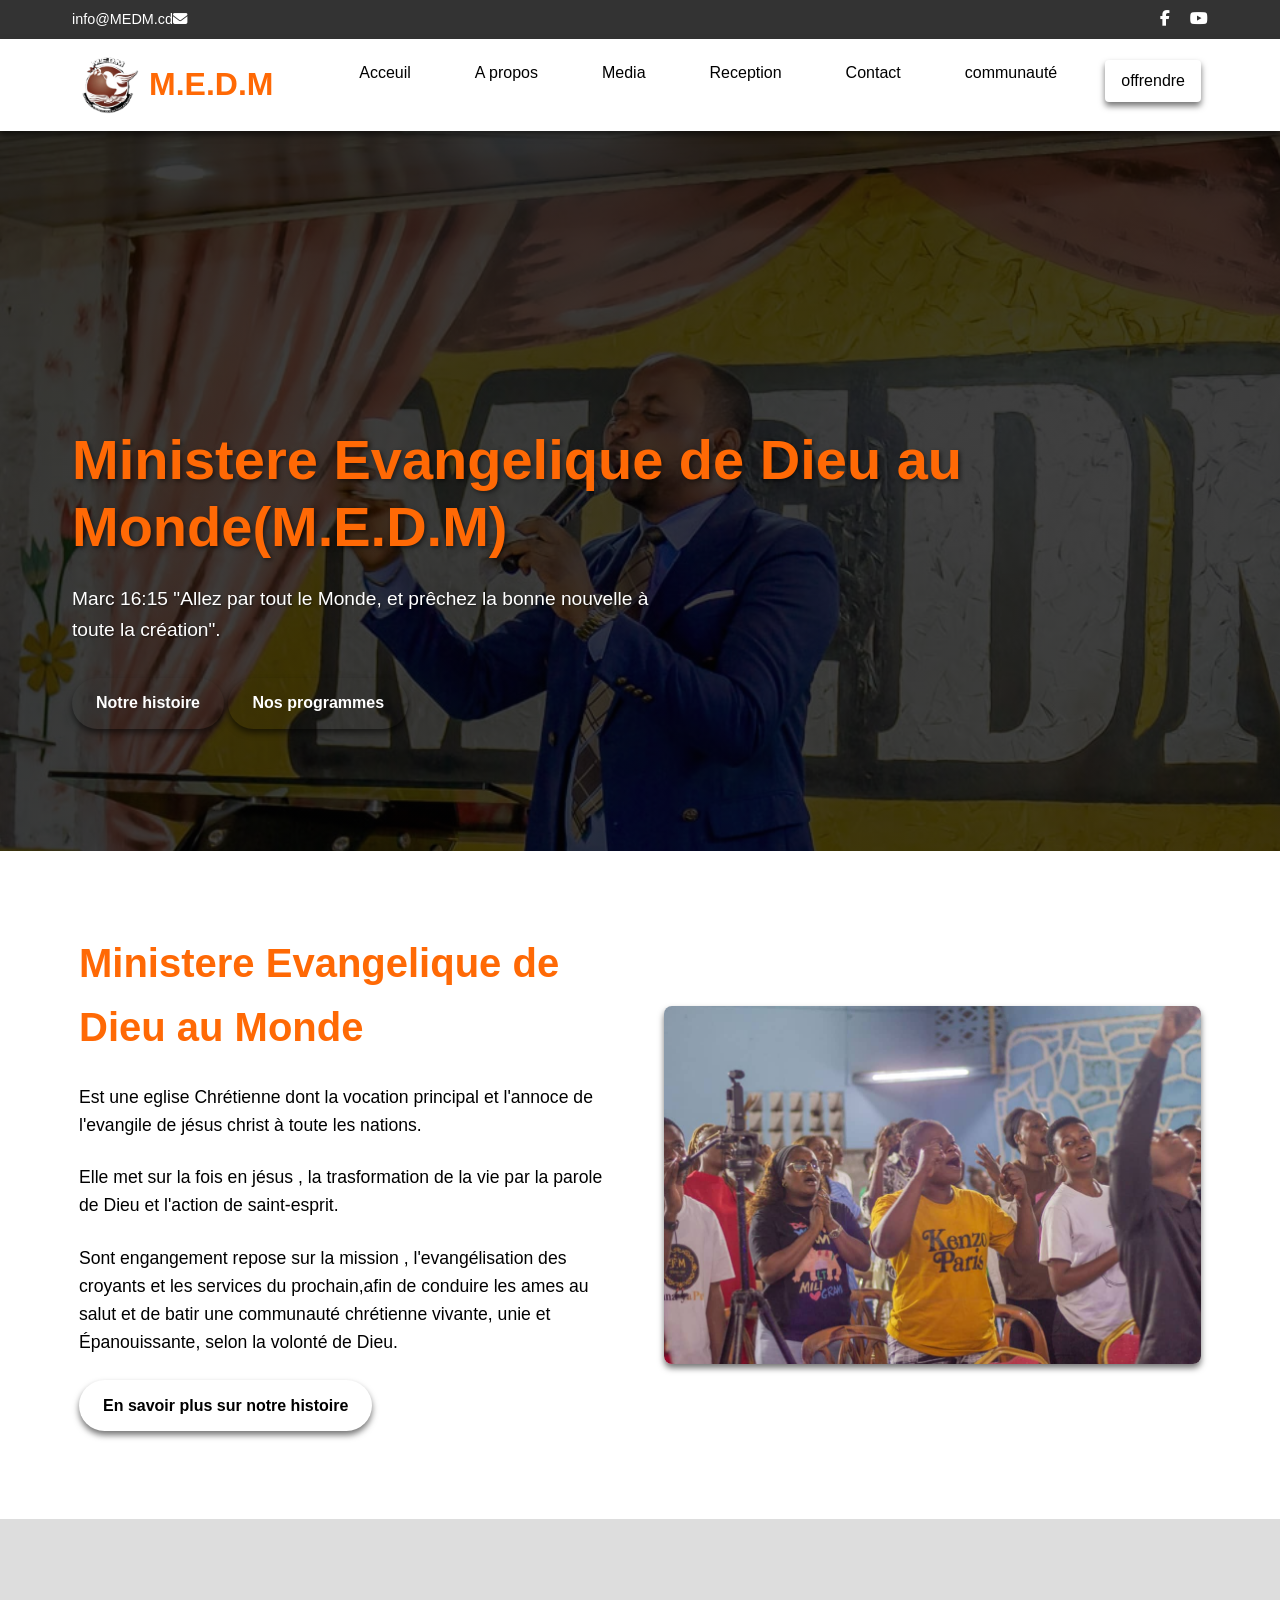
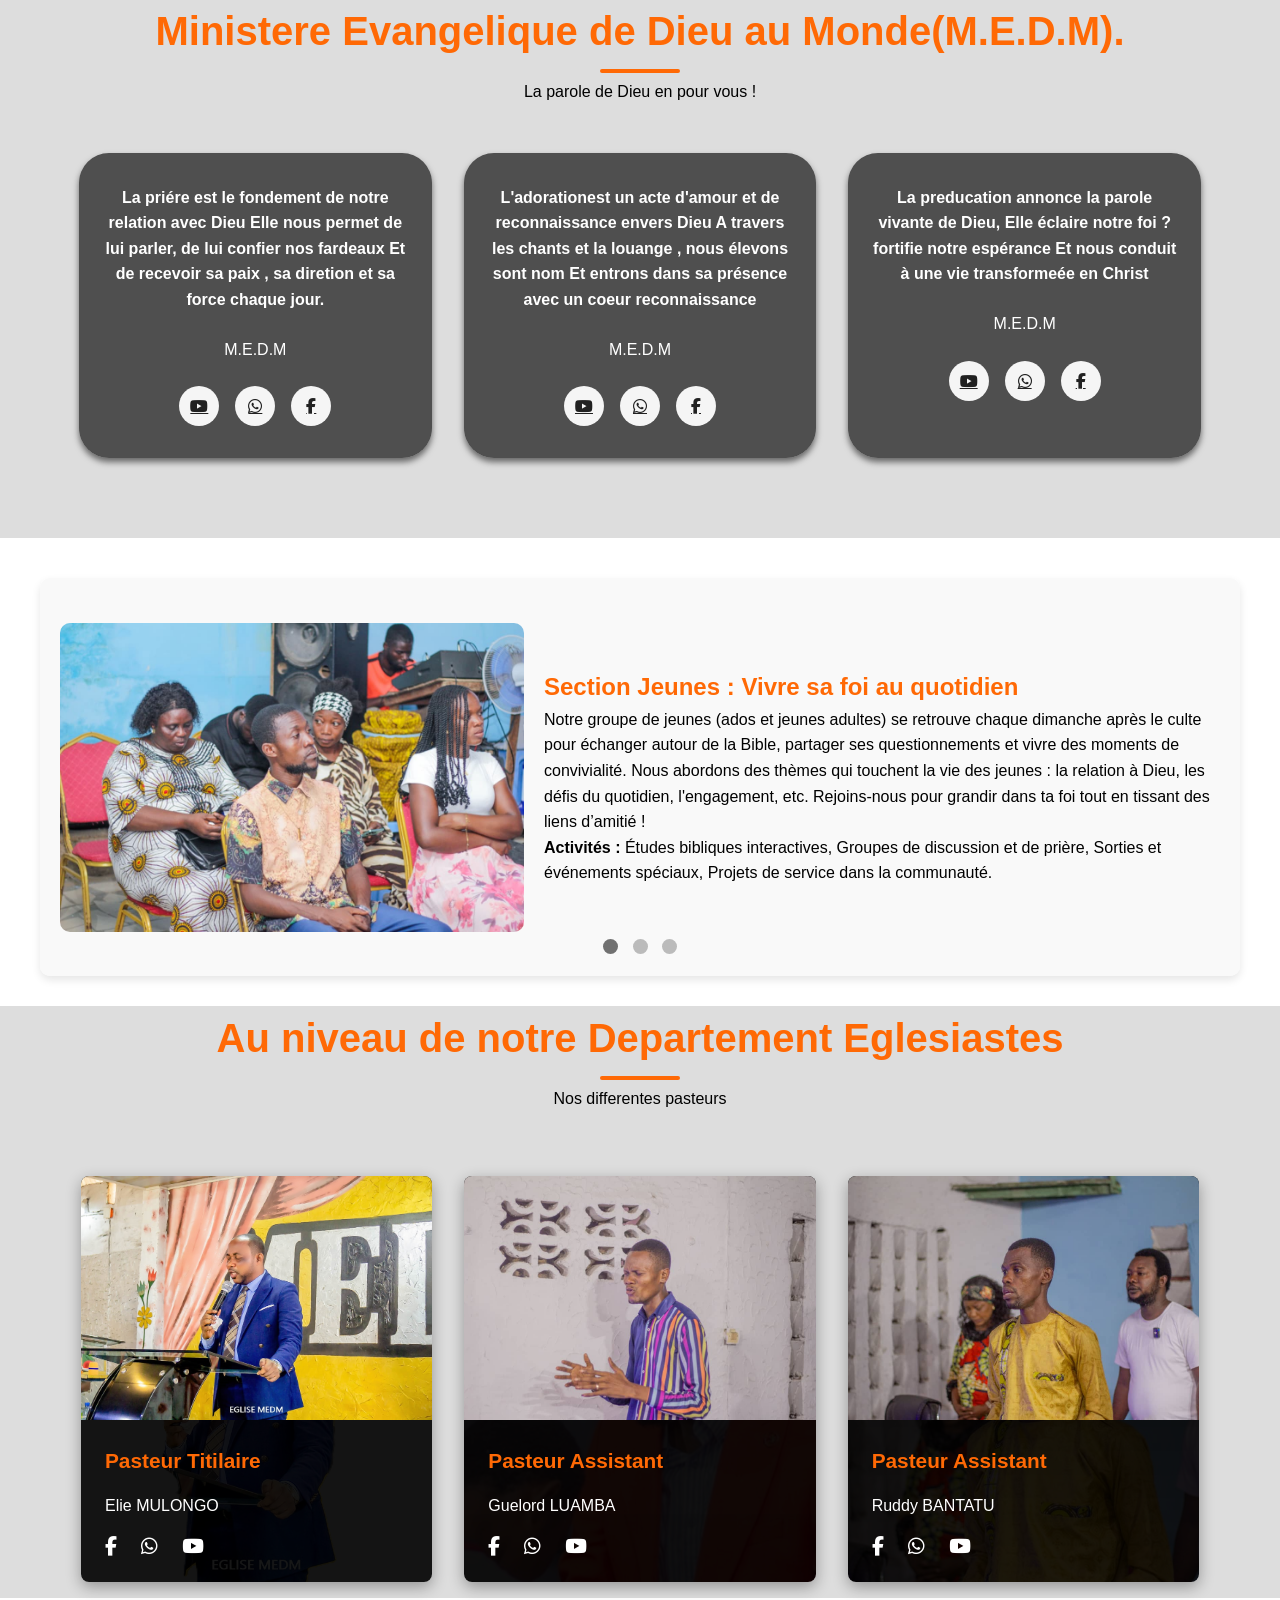
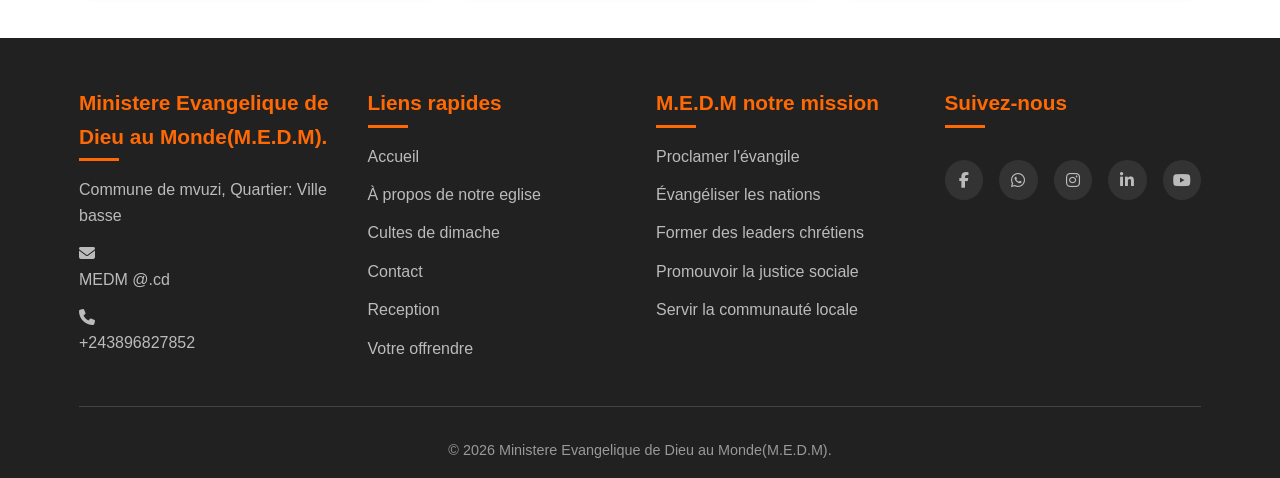
==== commit 486763b0: "ANDY" ====
--- a/index.html
+++ b/index.html
@@ -36,7 +36,7 @@
                 <ul class="nav-links">
                     <li><a href=""class="active">Acceuil</a></li>
                     <li><a href="pages/apropos.html">A propos</a></li>
-                    <li><a href="pages/medias.html">Medial</a></li>
+                    <li><a href="pages/medias.html">Media</a></li>
                     <li><a href="pages/reception.html">Reception</a></li>
                     <li><a href="pages/contact.html">Contact</a></li>
                     <li> <a href="pages/communaute.html">communauté</a> </li>
